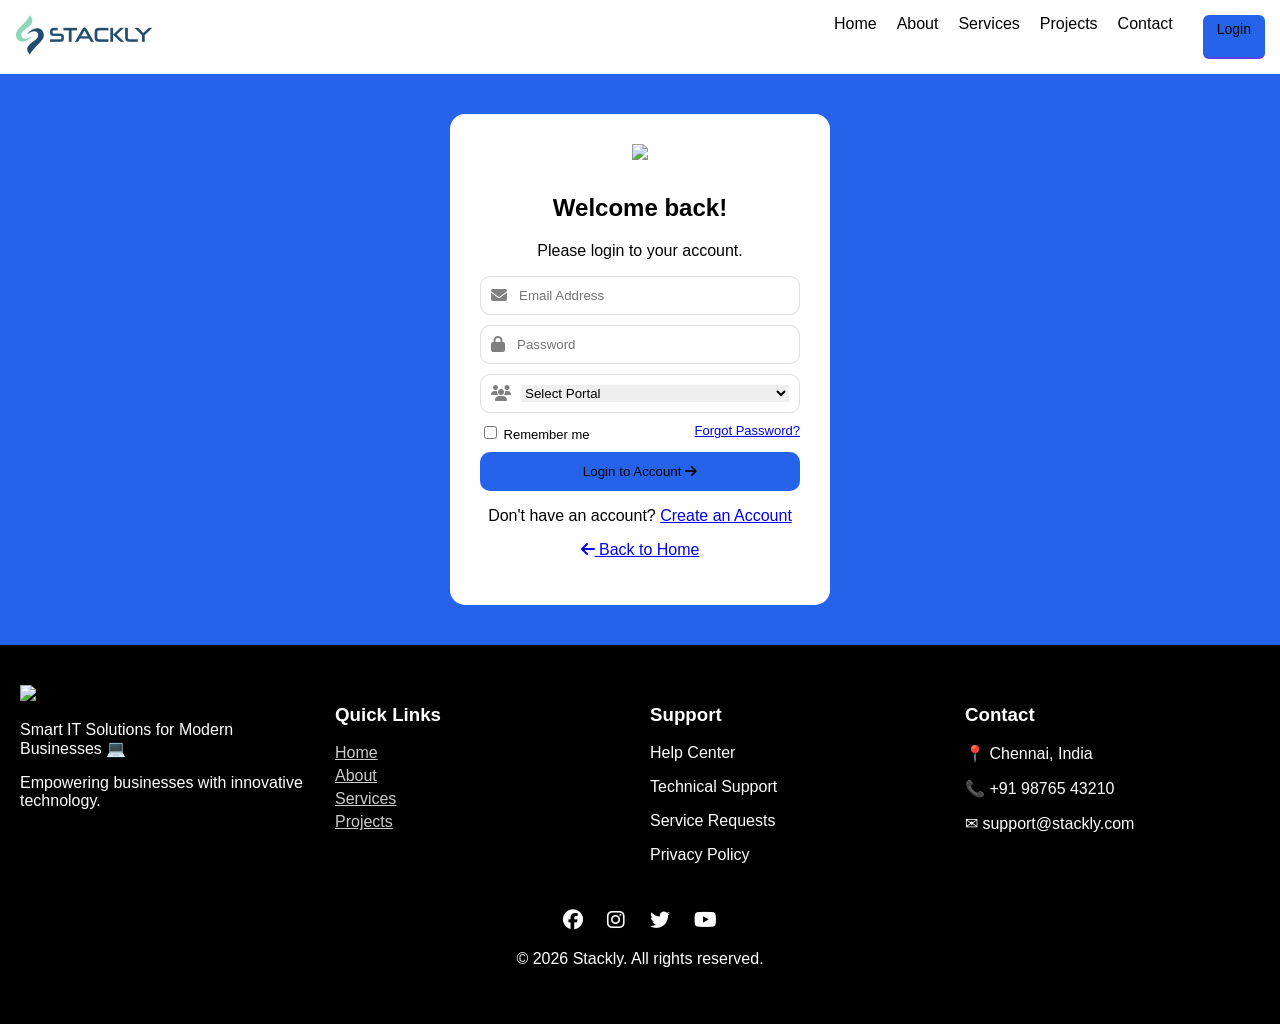
==== login.html @ 8d9f3c22 "first commit" ====
<!DOCTYPE html>
<html lang="en">
<head>
  <meta charset="UTF-8">
  <title>Login - Stackly IT Solutions</title>
  <meta name="viewport" content="width=device-width, initial-scale=1.0">

  <!-- CSS -->
  <link rel="stylesheet" href="style.css">

  <!-- Icons -->
  <link rel="stylesheet" href="https://cdnjs.cloudflare.com/ajax/libs/font-awesome/6.5.0/css/all.min.css">
</head>

<body>

<!-- 🔝 NAVBAR -->
<header>
  <div class="logo">
    <img src="images/stackly.logo.jpeg" alt="Stackly Logo">
  </div>

  <div class="menu-toggle" id="menu-toggle">☰</div>

  <nav id="nav">
    <a href="index.html">Home</a>
    <a href="about.html">About</a>
    <a href="services.html">Services</a>
    <a href="projects.html">Projects</a>
    <a href="contact.html">Contact</a>
    <a href="login.html" class="login-btn active">Login</a>
  </nav>
</header>

<!-- 🔐 LOGIN SECTION -->
<section class="login-page">

  <div class="login-container">

    <!-- LOGO -->
    <img src="images/logo.png" class="login-logo">

    <h2>Welcome back!</h2>
    <p>Please login to your account.</p>

    <!-- EMAIL -->
    <div class="input-box">
      <i class="fa fa-envelope"></i>
      <input type="email" id="loginEmail" placeholder="Email Address">
    </div>

    <!-- PASSWORD -->
    <div class="input-box">
      <i class="fa fa-lock"></i>
      <input type="password" id="loginPassword" placeholder="Password">
    </div>

    <!-- ROLE -->
    <div class="input-box">
      <i class="fa fa-users"></i>
      <select id="loginRole">
        <option value="">Select Portal</option>
        <option value="employee">Employee Portal</option>
        <option value="admin">Admin Portal</option>
      </select>
    </div>

    <!-- OPTIONS -->
    <div class="options">
      <label><input type="checkbox"> Remember me</label>
      <a href="#">Forgot Password?</a>
    </div>

    <!-- BUTTON -->
    <button onclick="login()" class="login-btn-main">
      Login to Account <i class="fa fa-arrow-right"></i>
    </button>

    <!-- LINKS -->
    <p class="bottom-text">
      Don't have an account? <a href="signup.html">Create an Account</a>
    </p>

    <p class="back-home">
      <a href="index.html"><i class="fa fa-arrow-left"></i> Back to Home</a>
    </p>

  </div>

</section>

<!-- 🔻 FOOTER -->
<footer class="footer">
  <div class="footer-container">

    <div class="footer-box">
      <img src="images/logo.png" style="height:40px;">
      <p>Smart IT Solutions for Modern Businesses 💻</p>
      <p>Empowering businesses with innovative technology.</p>
    </div>

    <div class="footer-box">
      <h3>Quick Links</h3>
      <a href="index.html">Home</a>
      <a href="about.html">About</a>
      <a href="services.html">Services</a>
      <a href="projects.html">Projects</a>
    </div>

    <div class="footer-box">
      <h3>Support</h3>
      <p>Help Center</p>
      <p>Technical Support</p>
      <p>Service Requests</p>
      <p>Privacy Policy</p>
    </div>

    <div class="footer-box">
      <h3>Contact</h3>
      <p>📍 Chennai, India</p>
      <p>📞 +91 98765 43210</p>
      <p>✉ support@stackly.com</p>
    </div>

  </div>

  <div class="social">
    <i class="fab fa-facebook"></i>
    <i class="fab fa-instagram"></i>
    <i class="fab fa-twitter"></i>
    <i class="fab fa-youtube"></i>
  </div>

  <p class="copyright">
    © 2026 Stackly. All rights reserved.
  </p>
</footer>

<script src="script.js"></script>
</body>
</html>
---- style.css ----
body {
  margin: 0;
  font-family: arial;
  
}

/* NAVBAR */
header {
  display: flex;
  justify-content: space-between;
  padding: 15px;
  background: white;
  color: black;
}

.logo img {
  height: 40px;
  width: auto;
}


nav a {
  color: black;
  text-decoration: none;
}

/* HERO */
.hero {
  height: 70vh;
  display: flex;
  flex-direction: column;
  justify-content: center;
  align-items: center;
  background: linear-gradient(to right, #4f46e5, #9333ea);
  color: white;
  text-align: center;
  padding: 20px;
}

/* SECTION */
.section {
  padding: 40px;
  text-align: center;
  background-color: transparent;
}


.input-box {
  display: flex;
  align-items: center;
  border: 1px solid #ddd;
  border-radius: 10px;
  padding: 10px;
  margin: 10px 0;
}

.input-box i {
  margin-right: 10px;
  color: gray;
}

.input-box input,
.input-box select {
  border: none;
  outline: none;
  width: 100%;
}

/* OPTIONS */
.options {
  display: flex;
  justify-content: space-between;
  font-size: 13px;
}

/* BUTTON */
.login-btn-main {
  width: 100%;
  padding: 12px;
  background: #2563eb;
  color:black;
  border: none;
  border-radius: 10px;
  margin-top: 10px;
  cursor: pointer;
}

/* NAVBAR LOGIN BUTTON */
.login-btn {
  background: #2563eb;
  color: black !important;
  padding: 6px 14px;
  border-radius: 6px;
  font-size: 14px;
  margin-left: 10px;
  text-decoration: none;
  transition: 0.3s;
}



/* HOVER EFFECT */
.login-btn:hover {
  background: #1d4ed8;
}

@media (max-width: 768px) {

  nav {
    display: none;
    flex-direction: column;
    background: #222;
    position: absolute;
    right: 0;
    top: 60px;
    width: 200px;
  }

  nav.active {
    display: flex;
  }

  nav a {
    display: block;
    color: white;
    padding: 10px;
  }

  .login-btn {
    width: 100%;
    text-align: center;
    margin-top: 10px;
  }

  .menu-toggle {
   display:block;
  }
}





/* FOOTER */
.footer {
  background: #000;
  color: #fff;
  padding: 40px 20px;
}

.footer-container {
  display: flex;
  flex-wrap: wrap;
  gap: 20px;
}

.footer-box {
  flex: 1;
  min-width: 180px;
}

.footer-box a {
  display: block;
  color: #ccc;
  margin: 5px 0;
}

.footer-box input {
  width: 100%;
  padding: 10px;
  margin-top: 10px;
}

.footer-box button {
  width: 100%;
  padding: 10px;
  margin-top: 10px;
  background: red;
  color: white;
  border: none;
}

.social {
  text-align: center;
  margin-top: 20px;
}

.social i {
  margin: 10px;
  font-size: 20px;
}

.copyright {
  text-align: center;
  margin-top: 10px;
}


@media (max-width: 768px) {
  nav {
    display: none;
    flex-direction: column;
    background: #222;
    position: absolute;
    right: 0;
    top: 60px;
    width: 200px;
  }

  nav.active {
    display: flex;
  }

  .menu-toggle {
    display: block;
  }

  .footer-container {
    flex-direction: column;
    text-align: center;
  }
}

/* Grid for stats */
.grid {
  display: flex;
  justify-content: center;
  gap: 20px;
  flex-wrap: wrap;
}

.dashboard-page {
  overflow: hidden;
}

.dashboard-page .main {
  overflow-y: auto;
  height: 100vh;
}


.card {
  background: #f3f3f3;
  padding: 20px;
  width: 350px;
  border-radius: 10px;
  transition: 0.3s;
}

.card:hover {
  transform: scale(1.05);
}

/* Projects Grid */
.projects-grid {
  display: flex;
  flex-wrap: wrap;
  gap: 20px;
  justify-content: center;
}

/* Project Card */
.project-card {
  width: 300px;
  background: #fff;
  border-radius: 10px;
  overflow: hidden;
  box-shadow: 0 2px 10px rgba(0,0,0,0.1);
  transition: 0.3s;
}

.project-card img {
  width: 100%;
  height: 200px;
  object-fit: cover;
}

.project-info {
  padding: 15px;
  text-align: center;
}

.project-card:hover {
  transform: translateY(-5px);
}

/* Contact Layout */
.contact-container {
  display: flex;
  gap: 40px;
  justify-content: center;
  flex-wrap: wrap;
}

/* Form */
.contact-form {
  width: 300px;
}

.contact-form input,
.contact-form textarea {
  width: 100%;
  padding: 10px;
  margin: 10px 0;
}

.contact-form button {
  width: 100%;
  padding: 10px;
  background: #4f46e5;
  color: white;
  border: none;
}

/* Info */
.contact-info {
  width: 300px;
}

.contact-info p {
  margin: 10px 0;
}

/* Map */
.map {
  margin-top: 20px;
}

nav a.active {
  border-bottom: 2px solid #4f46e5;
}

/* Hide menu toggle in desktop */
.menu-toggle {
    display: none;
  font-size: 26px;
  cursor: pointer;
  position: absolute;
  right: 20px;
  top: 15px;
  z-index: 1000;
  color: black;
}

/* Desktop menu */
nav {
  display: flex;
  gap: 20px;
}

/* Auth Pages */
.auth-body {
  display: flex;
  justify-content: center;
  align-items: center;
  height: 80vh;
  background: blueviolet;
}

.auth-box {
  background: lightseagreen;
  padding: 30px;
  width: 300px;
  text-align: center;
  border-radius: 10px;
  box-shadow: 0 0 10px rgba(0,0,0,0.1);
}

.auth-box input {
  width: 85%;
  padding: 10px;
  margin: 10px 0;
  border-radius: 10px;
}

.auth-box button {
  width: 90%;
  padding: 10px;
  background: #4f46e5;
  color: white;
  border: none;
  border-radius: 10px;
}

.auth-box select {
  width: 91%;
  padding: 10px;
  margin: 11px 0;
  border-radius: 10px;
  border: 1px solid #ccc;
}

/* LOGIN PAGE */
.login-page {
  background: #2563eb;
  display: flex;
  justify-content: center;
  align-items: center;
  padding: 40px 20px;
}

.login-container {
  background: white;
  padding: 30px;
  width: 320px;
  border-radius: 15px;
  text-align: center;
}

.login-logo {
  height: 40px;
  margin-bottom: 10px;
}



/* ================== DASHBOARD LAYOUT ================== */
.dashboard {
  display: flex;
  min-height: 100vh;
  background: #f3f4f6;
}

/* ================== SIDEBAR ================== */
.sidebar {
  width: 220px;
  background: white;
  padding: 20px;
  display: flex;
  flex-direction: column;
  box-shadow: 2px 0 10px rgba(0,0,0,0.1);
}

.sidebar .logo {
  font-size: 22px;
  font-weight: bold;
  margin-bottom: 20px;
}

.sidebar a {
  padding: 10px;
  margin: 5px 0;
  text-decoration: none;
  color: #333;
  border-radius: 8px;
  transition: 0.3s;
}

.sidebar a:hover {
  background: #e0e7ff;
}

.sidebar a.active {
  background: #2563eb;
  color: white;
}

/* LOGOUT BUTTON */
.logout {
  margin-top: auto;
  padding: 10px;
  background: red;
  color: white;
  border: none;
  border-radius: 8px;
  cursor: pointer;
}

/* ================== MAIN ================== */
.main {
  flex: 1;
  padding: 20px;
  overflow-y: auto;  /* ✅ vertical scroll here */
  height: 100vh
}

/* ================== TOPBAR ================== */
.topbar {
  display: flex;
  justify-content: space-between;
  align-items: center;
  margin-bottom: 20px;
}

.topbar input {
  padding: 10px;
  width: 300px;
  border-radius: 20px;
  border: 1px solid #ccc;
}
/* ================== CARDS ================== */

.card {
  background: white;
  padding: 20px;
  border-radius: 12px;
  box-shadow: 0 2px 10px rgba(0,0,0,0.1);
}

.green {
  color: green;
}

.red {
  color: red;
}

/* ================== CONTENT ================== */
.content {
  display: flex;
  gap: 20px;
  margin-top: 20px;
  overflow-x: auto;
}

.box {
  flex: 1;
  background-color:white;
  padding: 20px;
  border-radius: 12px;
  min-width:200px;
  width: 200px;
}
.cards {
  display: grid;
  grid-template-columns: repeat(3, 1fr); /* side by side */
  gap: 15px;
}
 
/* ================== MOBILE ================== */
@media (max-width: 768px) {

  
  .card {
    width:250px;
  }
  .dashboard {
    
    height: 100vh;
    display: flex;
  }

  .sidebar {
    width: 100%;
    flex-direction: row;
    overflow-x: auto;
     white-space: nowrap;
     display: flex;
  }

  .sidebar a {
    text-align: center;
    font-size: 14px;
    flex-shrink: 0;
    min-width: 120px;
  }

  .logout {
    flex: 1;
  }

  .topbar {
    flex-direction: column;
    align-items:stretch;
    gap: 10px;
  }

  .topbar input {
    width: 100%;
  }
  
}

.content {
  display: flex;
  flex-direction: column; /* stack */
  gap: 20px;
  margin-top: 20px;
  overflow-x: hidden; /* no horizontal scroll */
}

.box {
  width: 100%;
  min-width: unset;
}
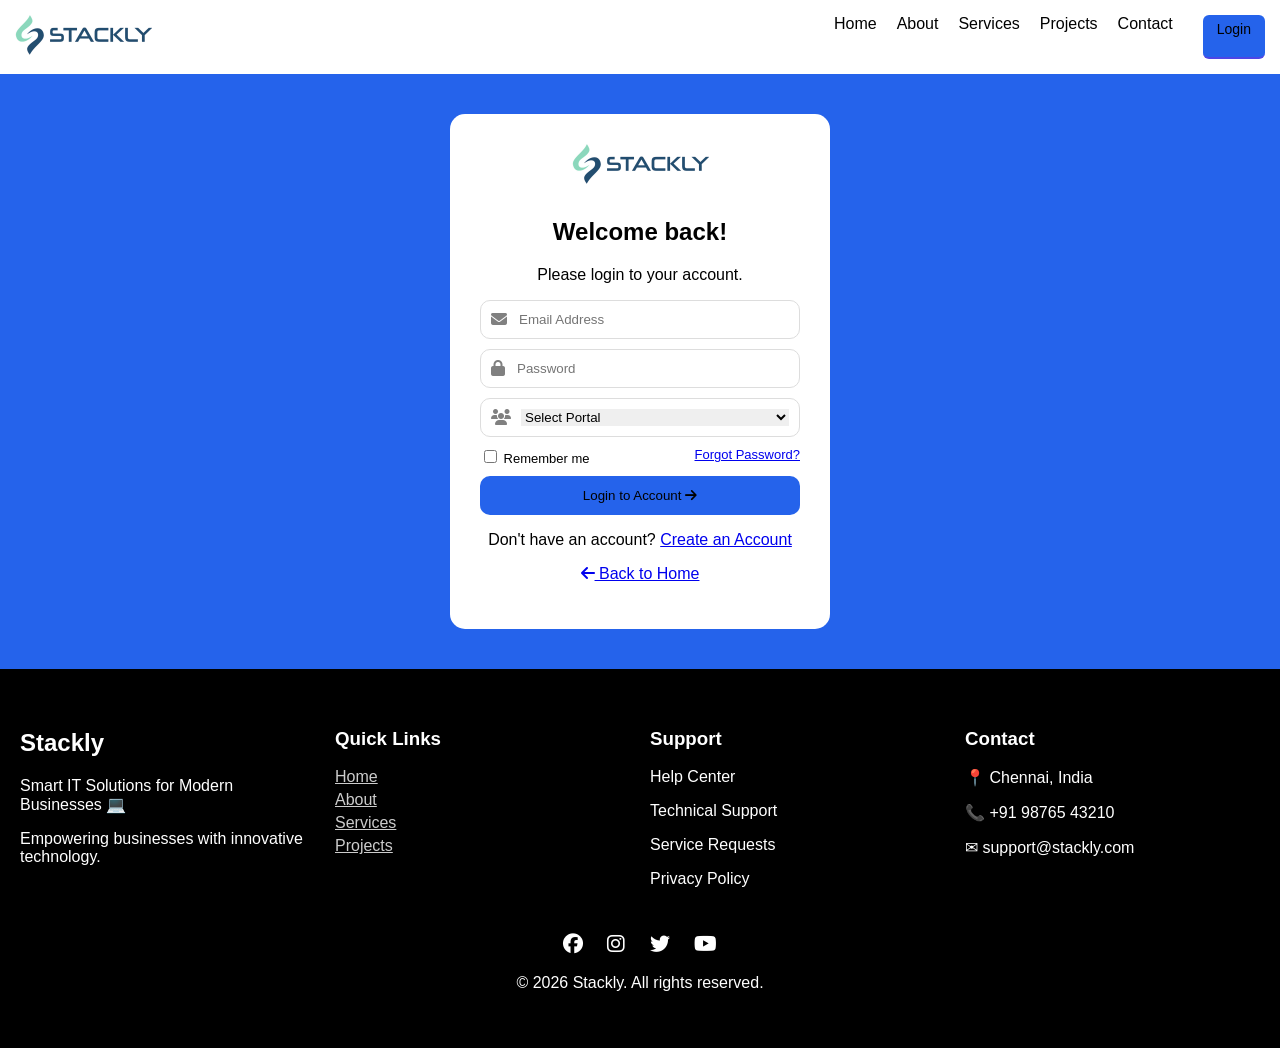
==== commit 6d70fe3e: "first commit" ====
--- a/login.html
+++ b/login.html
@@ -39,7 +39,7 @@
   <div class="login-container">
 
     <!-- LOGO -->
-    <img src="images/logo.png" class="login-logo">
+    <img src="images/stackly.logo.jpeg" class="login-logo">
 
     <h2>Welcome back!</h2>
     <p>Please login to your account.</p>
@@ -95,7 +95,7 @@
   <div class="footer-container">
 
     <div class="footer-box">
-      <img src="images/logo.png" style="height:40px;">
+      <h2>Stackly</h2>
       <p>Smart IT Solutions for Modern Businesses 💻</p>
       <p>Empowering businesses with innovative technology.</p>
     </div>
--- a/style.css
+++ b/style.css
@@ -18,7 +18,10 @@
   width: auto;
 }
 
-
+nav {
+  display: flex;
+  gap: 20px;
+}
 nav a {
   color: black;
   text-decoration: none;
@@ -197,6 +200,12 @@
 
 
 @media (max-width: 768px) {
+
+   .login-btn {
+    display: block;
+    margin: 10px;
+    text-align: center;
+  }
   nav {
     display: none;
     flex-direction: column;
@@ -332,14 +341,10 @@
 
 /* Hide menu toggle in desktop */
 .menu-toggle {
-    display: none;
+  display: none;
   font-size: 26px;
   cursor: pointer;
-  position: absolute;
-  right: 20px;
-  top: 15px;
-  z-index: 1000;
-  color: black;
+  
 }
 
 /* Desktop menu */
@@ -582,4 +587,11 @@
 .box {
   width: 100%;
   min-width: unset;
-}+}
+
+
+  nav.active {
+    display: flex;
+  }
+
+
